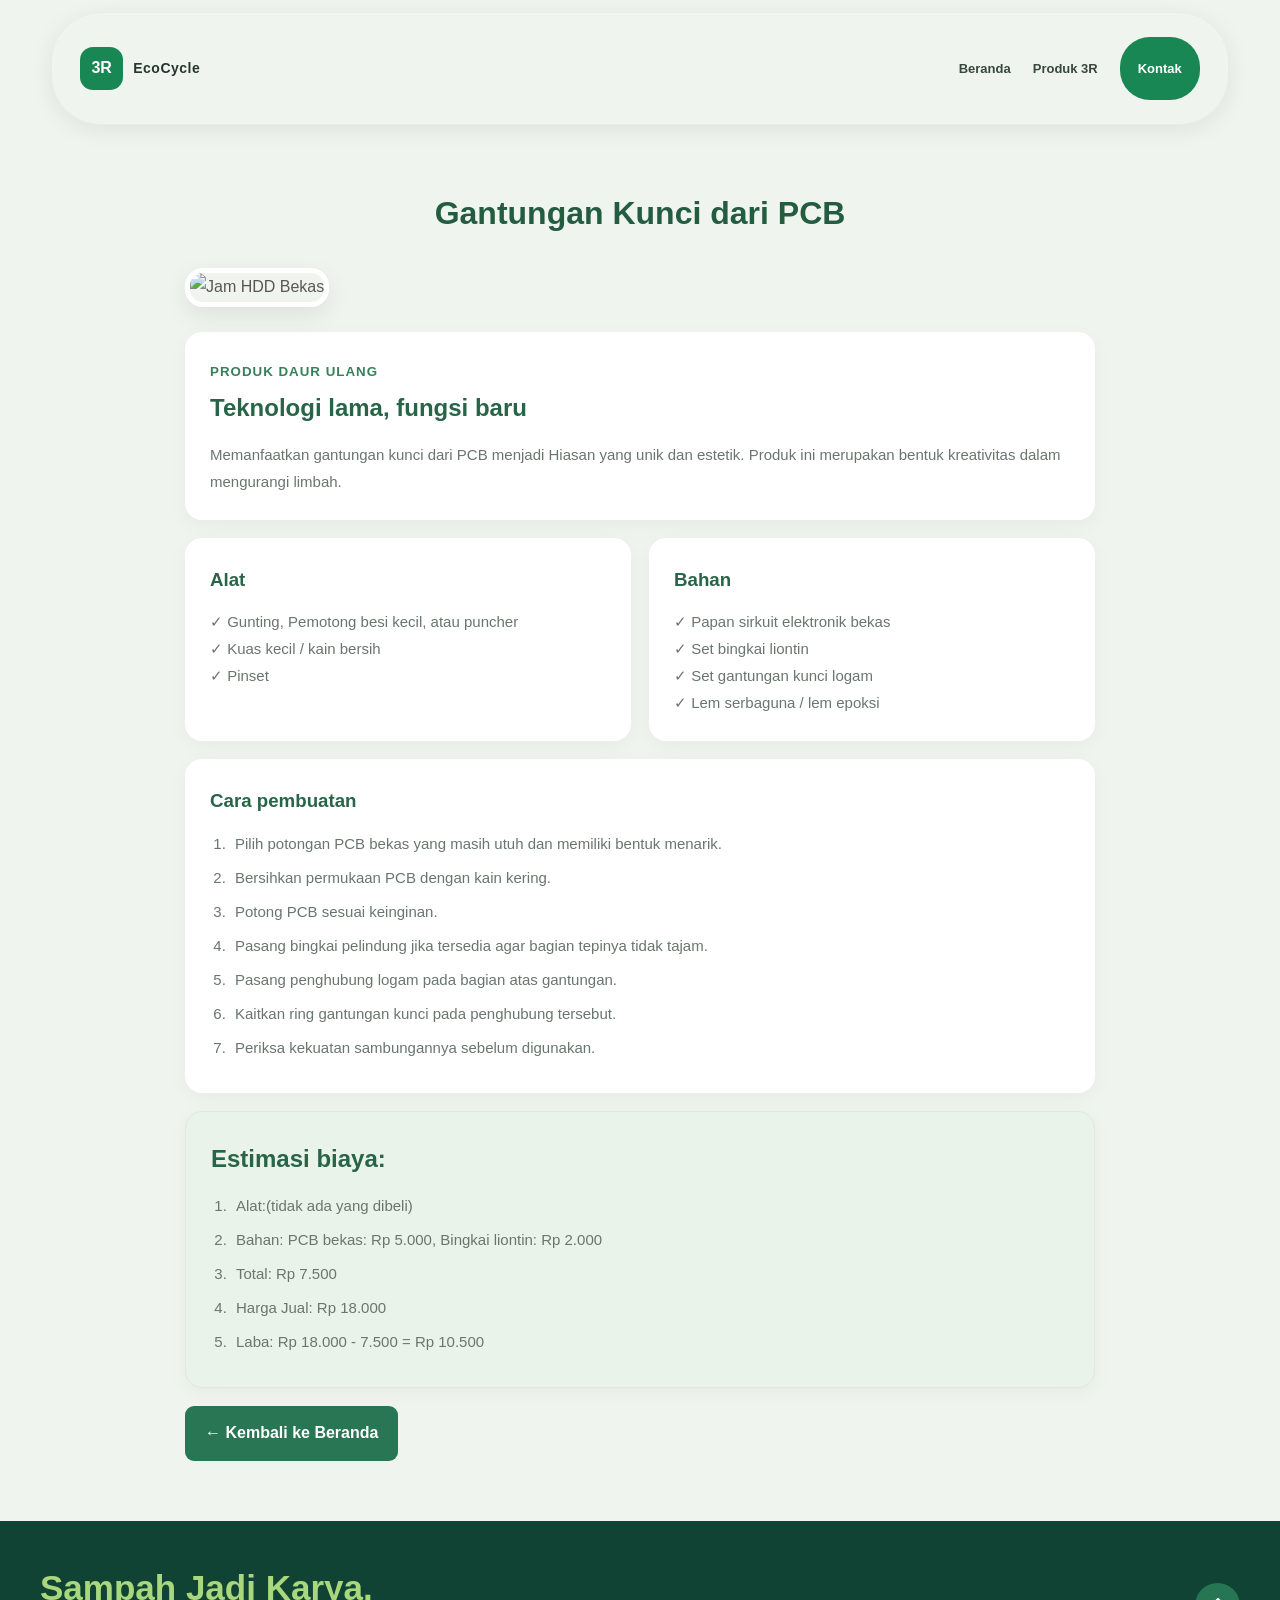
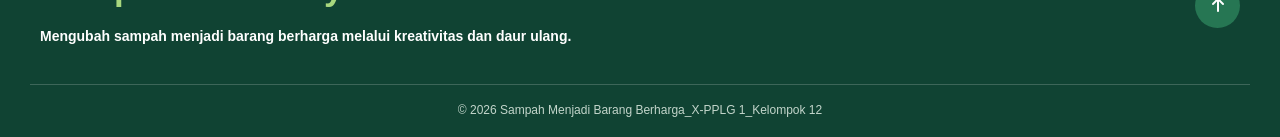
==== gantungan.html @ f62021aa "Add files via upload" ====
<!DOCTYPE html>
<html lang="en">
<head>
    <meta charset="UTF-8">
    <meta name="viewport" content="width=device-width, initial-scale=1.0">
    <title>Gantungan Kunci dari PCB</title>
    <link rel="stylesheet" href="style.css">
    <link rel="stylesheet" href="https://cdnjs.cloudflare.com/ajax/libs/font-awesome/6.7.2/css/all.min.css">
</head>
<body>
    <header class="navbar">
        <div class="nav-container">
            <a href="#produk" class="logo" aria-label="3R EcoCycle - Produk 3R">
                <span class="logo-icon">3R</span>
                <span class="logo-text">
                    <strong>EcoCycle</strong>
                </span>
            </a>

            <nav class="nav-menu" aria-label="Navigasi utama">
                <a href="index.html" class="nav-link">Beranda</a>
                <a href="index.html#produk" class="nav-link">Produk 3R</a>
                <a href="index.html#kontak" class="nav-button">Kontak</a>
            </nav>
        </div>
    </header>

    <main class="detail">

        <h1>Gantungan Kunci dari PCB</h1>
        <img src="./images/gantungan kunci.png" alt="Jam HDD Bekas">

        <section>
            <small>PRODUK DAUR ULANG</small>
            <h2>Teknologi lama, fungsi baru</h2>
            <p>Memanfaatkan gantungan kunci dari PCB menjadi Hiasan yang unik dan estetik.
                Produk ini merupakan bentuk kreativitas dalam mengurangi limbah.
            </p>
        </section>

        <div class="columns">
            <section>
                <h3>Alat</h3>
                <p>✓ Gunting, Pemotong besi kecil, atau puncher</p>
                <p>✓ Kuas kecil / kain bersih</p>
                <p>✓ Pinset</p>
            </section>

            <section>
                <h3>Bahan</h3>
                <p>✓ Papan sirkuit elektronik bekas</p>
                <p>✓ Set bingkai liontin</p>
                <p>✓ Set gantungan kunci logam</p>
                <p>✓ Lem serbaguna / lem epoksi</p>
            </section>
        </div>

        <section>
            <h3>Cara pembuatan</h3>
                <ol>
                    <li>Pilih potongan PCB bekas yang masih utuh dan memiliki bentuk menarik.</li>
                    <li>Bersihkan permukaan PCB dengan kain kering.</li>
                    <li>Potong PCB sesuai keinginan.</li>
                    <li>Pasang bingkai pelindung jika tersedia agar bagian tepinya tidak tajam.</li>
                    <li>Pasang penghubung logam pada bagian atas gantungan.</li>
                    <li>Kaitkan ring gantungan kunci pada penghubung tersebut.</li>
                    <li>Periksa kekuatan sambungannya sebelum digunakan.</li>
                </ol>
        </section>

        <section class="biaya">
            <h2>Estimasi biaya:</h2>
                <ol>
                    <li>Alat:(tidak ada yang dibeli)</li>
                    <li>Bahan: PCB bekas: Rp 5.000, Bingkai liontin: Rp 2.000</li>
                    <li>Total: Rp 7.500</li>
                    <li>Harga Jual: Rp 18.000</li>
                    <li>Laba: Rp 18.000 - 7.500 = Rp 10.500</li>
                    
                </ol>
        </section>

        <a href="index.html#produk" class="kembali">← Kembali ke Beranda</a>
    </main>

    <footer class="footer">
        <div class="footer-container">
            <div class="footer-brand">
                <h2>Sampah Jadi Karya.</h2>
                <p>Mengubah sampah menjadi barang berharga melalui kreativitas dan daur ulang.</p>
            </div>

            <a href="./keyboard.html" class="back-top">
                <i class="fa-solid fa-arrow-up"></i>
            </a>
        </div>

        <div class="footer-bottom">
            <p>
                &copy; 2026 Sampah Menjadi Barang Berharga_X-PPLG 1_Kelompok 12
            </p>
        </div>
    </footer>
</body>
</html>
---- style.css ----
* {
    margin: 0;
    padding: 0;
    box-sizing: border-box;
}

html {
    scroll-behavior: smooth;
    scroll-padding-top: 100px;
}

body {
    font-family: Arial, Helvetica, sans-serif;
    background-color: #eff4ef;
    color: #5a5753;
    line-height: 1.8;
}

a { color: inherit; }

.navbar {
    position: sticky;
    top: 12px;
    z-index: 1000;
    width: min(92%, 1200px);
    margin: 12px auto 0;
    padding: 24px 28px;
    border: 1px solid rgba(144, 178, 162, 0.1);
    border-radius: 50px;
    box-shadow: 0 5px 24px rgba(0, 0, 0, 0.07);
    backdrop-filter: blur(3px);
}

.nav-container {
    display: flex;
    align-items: center;
    justify-content: space-between;
    gap: 24px;
}

.logo {
    display: flex;
    align-items: center;
    gap: 10px;
    color: #26352d;
    text-decoration: none;
    flex-shrink: 0;
}

.logo-icon {
    display: grid;
    place-items: center;
    width: 43px;
    height: 43px;
    color: #ffffff;
    background-color: #198754;
    border-radius: 13px;
    font-weight: 800;
}

.logo-text {
    display: flex;
    flex-direction: column;
    line-height: 1.25;
}

.logo-text strong { font-size: 14px; letter-spacing: 0.5px; }
.logo-text small { margin-top: 3px; color: #77827b; font-size: 10px; }

.nav-menu {
    display: flex;
    align-items: center;
    justify-content: flex-end;
    gap: 22px;
}

.nav-link {
    color: #39483f;
    font-size: 13px;
    font-weight: 600;
    text-decoration: none;
    transition: color 0.2s ease;
}

.nav-link:hover,
.nav-link.active { color: #198754; }

.nav-button {
    padding: 20px 18px;
    color: #ffffff;
    background-color: #198754;
    border-radius: 30px;
    font-size: 13px;
    font-weight: 700;
    text-decoration: none;
    transition: background-color 0.2s ease, transform 0.2s ease;
}

.nav-button:hover {
    background-color: #146c43;
    transform: translateY(-2px);
}

.hero {
    min-height: 78vh;
    display: flex;
    flex-direction: column;
    align-items: center;
    justify-content: center;
    padding: 100px 8%;
    text-align: center;
    background-color: #f1f7f1;
    background-image:
        url("images/background.png");
    background-position: center;
    background-repeat: no-repeat;
    background-size: cover;
}

.hero-badge {
    display: inline-block;
    margin-bottom: 22px;
    padding: 8px 17px;
    color: #198754;
    background-color: #dff5e8;
    border: 1px solid #c8ead5;
    border-radius: 30px;
    font-size: 11px;
    font-weight: 800;
    letter-spacing: 1px;
}

.hero h1 {
    max-width: 850px;
    margin-bottom: 18px;
    color: #20352a;
    font-size: clamp(38px, 6vw, 68px);
    line-height: 1.12;
}

.hero h1 span { display: block; color: #198754; }

.hero p {
    max-width: 460px;
    margin-bottom: 30px;
    color: black;
    font-size: 16px;
}

.hero-button {
    display: inline-block;
    padding: 13px 25px;
    color: #ffffff;
    background-color: #198754;
    border-radius: 9px;
    font-size: 14px;
    font-weight: 700;
    text-decoration: none;
    transition: background-color 0.2s ease, transform 0.2s ease;
}

.hero-button:hover {
    background-color: #146c43;
    transform: translateY(-3px);
}

.section,
.produk-section {
    padding: 85px max(8%, calc((100% - 1100px) / 2));
}

.section-heading { margin-bottom: 18px; }

.section-label {
    display: inline-block;
    margin-bottom: 9px;
    color: #198754;
    font-size: 11px;
    font-weight: 800;
    letter-spacing: 1.4px;
}

.section h2,
.produk-section h2 {
    color: #24563d;
    font-size: clamp(27px, 4vw, 36px);
    line-height: 1.25;
}

.section-heading h2::after,
.produk-section h2::after {
    display: block;
    width: 42px;
    height: 4px;
    margin-top: 13px;
    background-color: #a5d58b;
    border-radius: 10px;
    content: "";
}

.section-description {
    max-width: 780px;
    color: #68766d;
    font-size: 15px;
    line-height: 1.8;
}

.alternate-section { background-color: #f5f8f3; }

.contact-section { background-color: #ffffff; }

.produk-section { background-color: rgba(0, 0, 0, 0.034); }

.produk-section > .section-description { margin-bottom: 34px; }

.product-grid {
    display: grid;
    grid-template-columns: repeat(3, minmax(0, 1fr));
    gap: 22px;
    align-items: stretch;
}

.product-card {
    display: flex;
    flex-direction: column;
    min-width: 0;
    overflow: hidden;
    background-color: #ffffff;
    border: 1px solid #e7eee7;
    border-radius: 17px;
    box-shadow: 0 5px 20px rgba(30, 65, 43, 0.05);
    transition: transform 0.25s ease, box-shadow 0.25s ease;
}

.product-card:hover {
    transform: translateY(-6px);
    box-shadow: 0 12px 28px rgba(30, 65, 43, 0.11);
}

.product-image {
    display: block;
    width: 100%;
    height: 205px;
    object-fit: cover;
    background-color: #e8eee8;
}

.product-content {
    display: flex;
    flex: 1;
    flex-direction: column;
    padding: 19px;
}

.product-tag {
    align-self: flex-start;
    margin-bottom: 9px;
    padding: 4px 9px;
    color: #198754;
    background-color: #e7f5eb;
    border-radius: 20px;
    font-size: 10px;
    font-weight: 700;
}

.product-card h3 {
    margin-bottom: 8px;
    color: #263c34;
    font-size: 16px;
    line-height: 1.4;
}

.product-card p {
    margin-bottom: 18px;
    color: #78847c;
    font-size: 13px;
    line-height: 1.7;
}

.product-card a {
    display: flex;
    align-items: center;
    justify-content: space-between;
    gap: 10px;
    margin-top: auto;
    padding-top: 13px;
    color: #285c43;
    border-top: 1px solid #edf0ed;
    font-size: 12px;
    font-weight: 700;
    text-decoration: none;
    transition: color 0.2s ease;
}

.product-card a:hover { color: #198754; }

.detail {
    max-width: 950px;
    margin: 40px auto;
    padding: 20px;
}

.detail h1 {
    text-align: center;
    color: #245c40;
    margin-bottom: 25px;
    font-size: 32px;
}

.detail img {
    width: 100%;
    height: 400px;
    object-fit: contain;
    border: 5px solid white;
    border-radius: 18px;
    margin-bottom: 25px;
    box-shadow: 0 8px 25px rgba(0,0,0,0.08);
}

.detail section {
    background: white;
    padding: 25px;
    border-radius: 17px;
    margin-bottom: 18px;
    box-shadow: 0 5px 20px rgba(0,0,0,0.04);
}

.detail h2,
.detail h3 {
    color: #286548;
    margin-bottom: 12px;
}

.detail p,
.detail li {
    color: #69766e;
    font-size: 15px;
    line-height: 1.8;
}

.detail small {
    color: #36815b;
    font-weight: bold;
    letter-spacing: 1px;
}

.columns {
    display: grid;
    grid-template-columns: 1fr 1fr;
    gap: 18px;
}

.columns section {
    margin-bottom: 3;
}

.detail ol {
    padding-left: 20px;
}

.detail li {
    padding-left: 5px;
    margin-bottom: 7px;
}

.biaya {
    background: #e9f3e9 !important;
    border: 1px solid #dcebdd;
}

.biaya p {
    margin: 8px 0;
}

.kembali {
    display: inline-block;
    background: #287653;
    color: white;
    padding: 13px 20px;
    border-radius: 9px;
    text-decoration: none;
    font-weight: bold;
    transition: 0.3s;
}

.kembali:hover {
    background: #194e35;
}

.mapel-item {
    margin: 30px 30px 0 45px;
}

.mapel-item h3 {
    font-size: 24px;
    color: #222;
    margin-bottom: 8px;
}

.mapel-deskripsi {
    color: #666;
    font-size: 14px;
    line-height: 1.6;
    margin-bottom: 20px;
}

.laporan {
    background: white;
    border: 1px solid #e5e5e5;
    border-radius: 12px;
    overflow: hidden;
}

.laporan summary {
    list-style: none;
    cursor: pointer;
    display: flex;
    justify-content: space-between;
    align-items: center;
    gap: 12px;
    padding: 17px 20px;
    font-size: 14px;
    font-weight: 600;
}

.laporan summary::-webkit-details-marker {
    display: none;
}

.laporan:hover {
    background: #f7faf7;
}

.isi-laporan {
    text-indent: 30px;
    padding: 10px 25px;
}

.isi-laporan h3 {
    text-align: center;
}

.matematika {
    padding: 70px 8%;
    background: #f5f8f1;
}

.judul-section {
    text-align: center;
    margin-bottom: 35px;
}

.judul-section span {
    color: #39845b;
    font-size: 12px;
    font-weight: bold;
    letter-spacing: 2px;
}

.judul-section h2 {
    font-size: 32px;
    color: #183d2b;
    margin: 10px 0;
}

.judul-section p {
    color: #666;
}

.paket-container {
    display: grid;
    grid-template-columns: repeat(3, 1fr);
    gap: 22px;
}

.paket {
    background: white;
    border-radius: 18px;
    overflow: hidden;
    box-shadow: 0 5px 20px #00000010;
}

.paket img {
    width: 100%;
    height: 190px;
    object-fit: contain;
    background: #edf3e9;
}

.paket-info {
    padding: 20px;
}

.paket-info h3 {
    color: #245b3d;
    margin-bottom: 5px;
}

.paket-info p {
    color: #777;
    font-size: 14px;
}

.paket details {
    margin-top: 15px;
    border-top: 1px solid #ddd;
    padding-top: 12px;
}

.paket summary {
    cursor: pointer;
    color: #26734d;
    font-weight: bold;
}

.paket details p {
    background: #edf4e9;
    padding: 8px;
    border-radius: 7px;
    color: #333;
    margin: 7px 0;
}

.anggota-container {
    display: flex;
    justify-content: center;
    gap: 25px;
    flex-wrap: wrap;
    margin-top: 30px;
}

.anggota-card {
    background: white;
    padding: 30px 20px;
    border-radius: 20px;
    text-align: center;
    width: 230px;
    box-shadow: 0 5px 20px rgba(0, 0, 0, 0.05);
    transition: 0.3s;
}

.anggota-card:hover { transform: translateY(-5px); }

.anggota-card img {
    width: 110px;
    height: 110px;
    border-radius: 50%;
    object-fit: cover;
    border: 4px solid #eaf2e5;
}

.anggota-card h3 {
    font-size: 16px;
    color: #194b3b;
    margin: 15px 0 5px;
}

.anggota-card p {
    font-size: 13px;
    color: #888;
}

.sosmed {
    display: flex;
    justify-content: center;
    gap: 12px;
    margin-top: 20px;
}

.sosmed a {
    width: 40px;
    height: 40px;
    display: flex;
    justify-content: center;
    align-items: center;
    border-radius: 10px;
    background: #f1f5ed;
    color: #216b50;
    text-decoration: none;
    font-size: 18px;
    transition: 0.3s;
}

.sosmed a:hover {
    background: #216b50;
    color: white;
    transform: translateY(-3px);
}

.contact-section {
    background: white;
    padding: 60px 25px
}

.kontak-container {
    display: grid;
    grid-template-columns: 1.3fr 1fr;
    gap: 20px;
    margin-top: 30px;
}

.kontak-form {
    background: #fafbf8;
    border: 1px solid #e9eee5;
    padding: 25px;
    border-radius: 18px;
}

.kontak-form,
.kontak-form textarea {
    width: 100%;
    padding: 13px;
    margin-bottom: 12px;
    border: 1px solid #e5e9e1;
    border-radius: 9px;
    box-sizing: border-box;
    font-family: inherit;
    outline: none;
}

.kontak-form input:focus,
.kontak-form textarea:focus { border-color: #267653; }

.kontak-form textarea {
    height: 130px;
    resize: vertical;
}

.btn-kirim {
    display: inline-flex;
    align-items: center;
    gap: 8px;
    background: #216b50;
    color: white;
    padding: 13px 18px;
    border-radius: 9px;
    text-decoration: none;
    font-size: 13px;
    font-weight: bold;
}

.btn-kirim:hover { background: #164a38; }

.kontak-info {
    background: #f0f5eb;
    padding: 25px;
    border-radius: 18px;
}

.kontak-info h3 {
    color: #194b3b;
    margin-bottom: 25px;
}

.info-item {
    display: flex;
    gap: 12px;
    margin-bottom: 22px;
}

.info-item i {
    color: #267653;
    font-size: 17px;
    margin-top: 3px;
}

.info-item h4 {
    color: #194b3b;
    font-size: 13px;
    margin: 0 0 7px;
}

.info-item p {
    color: #777;
    font-size: 12px;
    line-height: 1.7;
    margin: 0;
}

.footer {
    background: #104333;
    color: white;
    padding: 35px 30px 15px;
}

.footer-container {
    max-width: 1200px;
    margin: auto;
    display: flex;
    justify-content: space-between;
    align-items: center;
    gap: 20px;
}

.footer-brand h2 {
    font-size: 35px;
    margin: 0;
    color: #a8d77e;
}

.footer-brand p {
    font-size: 14px;
    margin: 5px 0;
    font-weight: bold;
}

.footer-brand span {
    font-size: 12px;
    color: #c3d5cb;
}

.footer-menu {
    display: flex;
    flex-wrap: wrap;
    justify-content: center;
    gap: 20px;
}

.footer-menu a {
    color: #c3d5cb;
    text-decoration: none;
    font-size: 13px;
    transition: 0.3s;
}

.footer-menu a:hover { color: #a8d77e; }

.back-top {
    width: 45px;
    height: 45px;
    border-radius: 50%;
    background: #267653;
    color: white;
    display: flex;
    align-items: center;
    justify-content: center;
    text-decoration: none;
    transition: 0.3s;
}

.back-top:hover {
    background: #a8d77e;
    color: #104333;
    transform: translateY(-4px);
}

.footer-bottom {
    border-top: 1px solid #ffffff30;
    margin-top: 30px;
    padding-top: 15px;
    text-align: center;
}

.footer-bottom p {
    color: #c3d5cb;
    font-size: 12px;
}

/* RESPONSIVE TABLET */
@media (max-width: 900px) {
    .navbar { width: 94%; padding: 13px 20px; }
    .nav-menu { gap: 13px; }
    .nav-link, .nav-button { font-size: 12px; }
    .product-grid { grid-template-columns: repeat(2, minmax(0, 1fr)); }
}

/* RESPONSIVE HP */
@media (max-width: 640px) {
    html { scroll-padding-top: 20px; }

    .navbar {
        position: relative;
        top: 0;
        width: 100%;
        margin: 0;
        padding: 15px 5%;
        border-radius: 0 0 18px 18px;
    }

    .nav-container {
        align-items: flex-start;
        flex-direction: column;
        gap: 15px;
    }

    .nav-menu {
        width: 100%;
        justify-content: flex-start;
        flex-wrap: wrap;
        gap: 10px 16px;
    }

    .nav-link { font-size: 12px; }
    .nav-button { padding: 7px 13px; }

    .hero { min-height: 65vh; padding: 75px 6%; }
    .hero p { font-size: 14px; }

    .section,
    .produk-section { padding: 62px 6%; }

    .section-description { font-size: 14px; }
    .product-grid { grid-template-columns: 1fr; gap: 16px; }
    .product-image { height: 220px; }
}
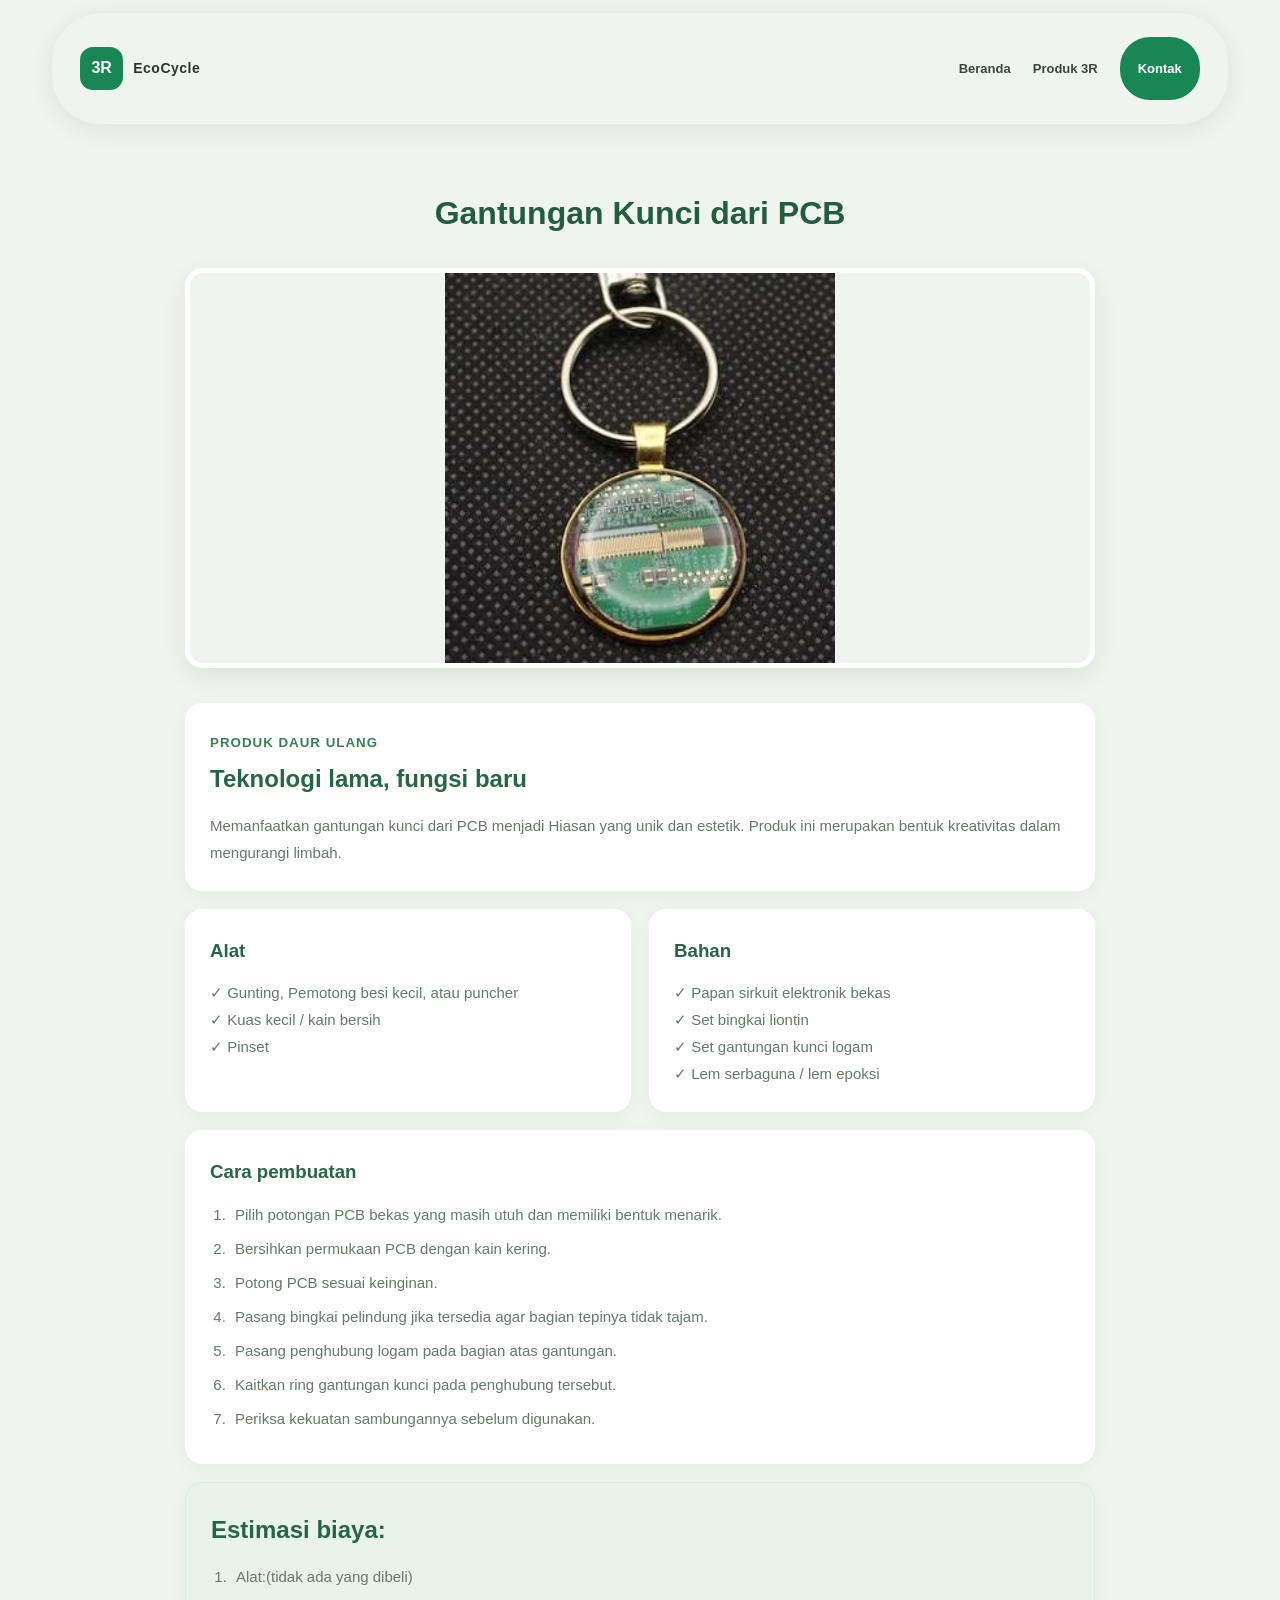
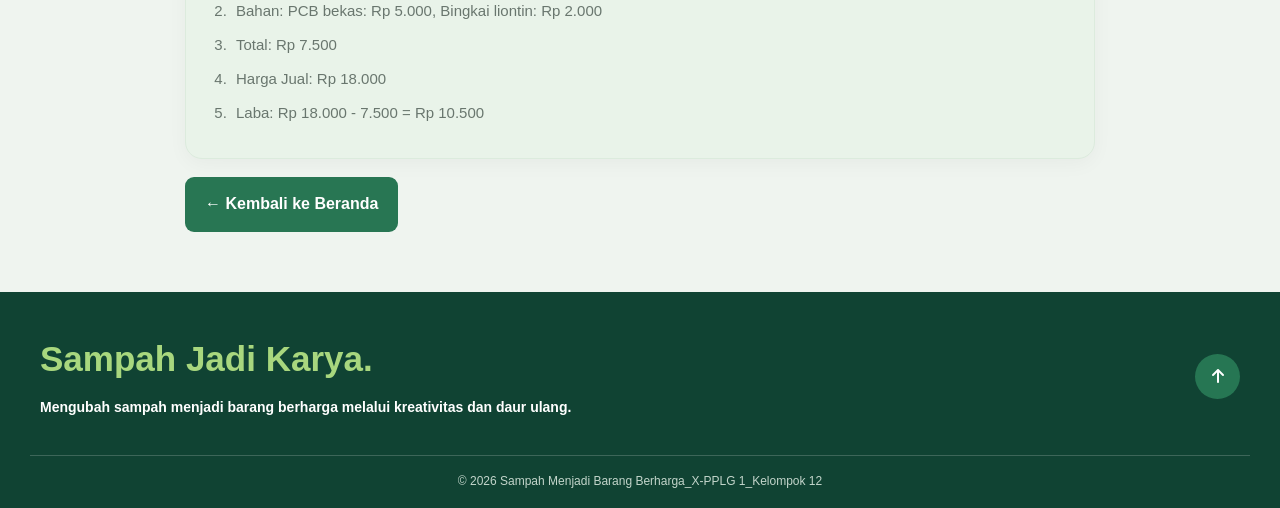
==== commit 435812d2: "Update gantungan.html" ====
--- a/gantungan.html
+++ b/gantungan.html
@@ -28,7 +28,7 @@
     <main class="detail">
 
         <h1>Gantungan Kunci dari PCB</h1>
-        <img src="./images/gantungan kunci.png" alt="Jam HDD Bekas">
+        <img src="gantungan kunci.png" alt="Jam HDD Bekas">
 
         <section>
             <small>PRODUK DAUR ULANG</small>
@@ -102,4 +102,4 @@
         </div>
     </footer>
 </body>
-</html>+</html>
